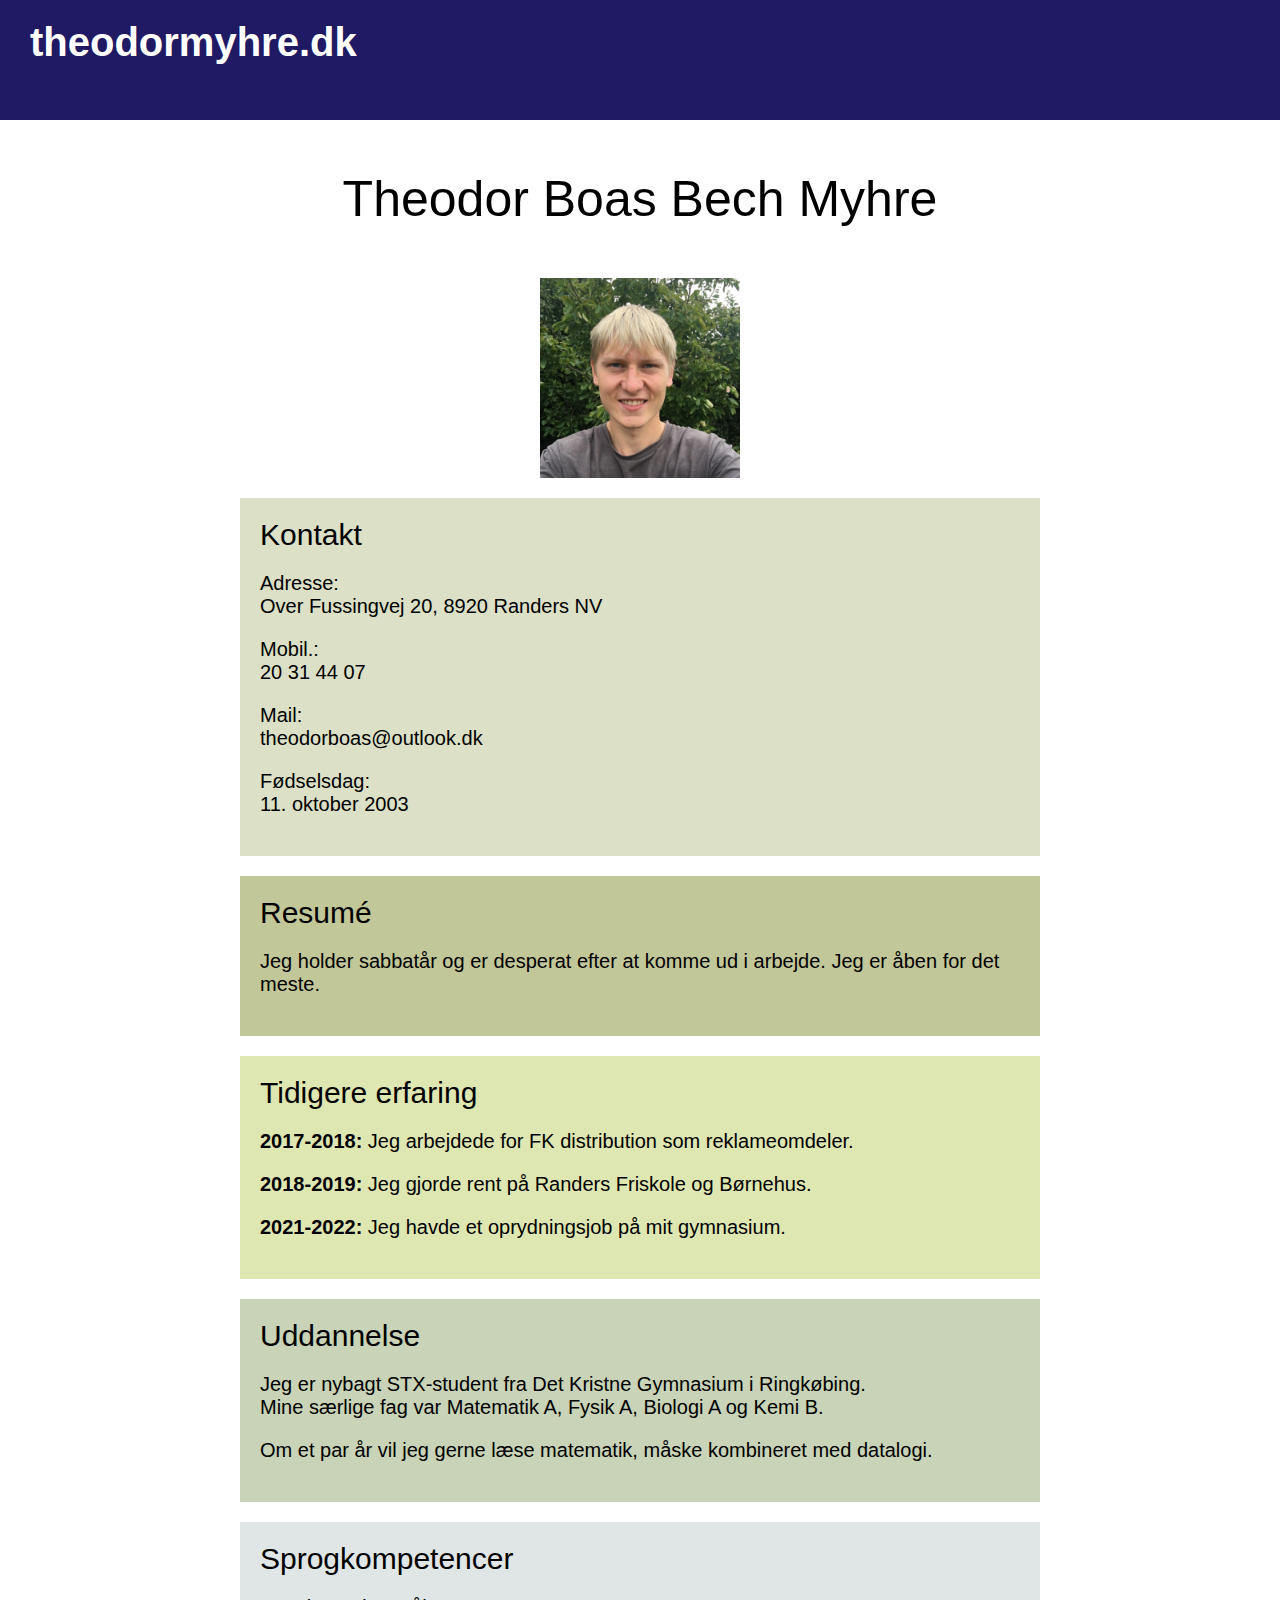
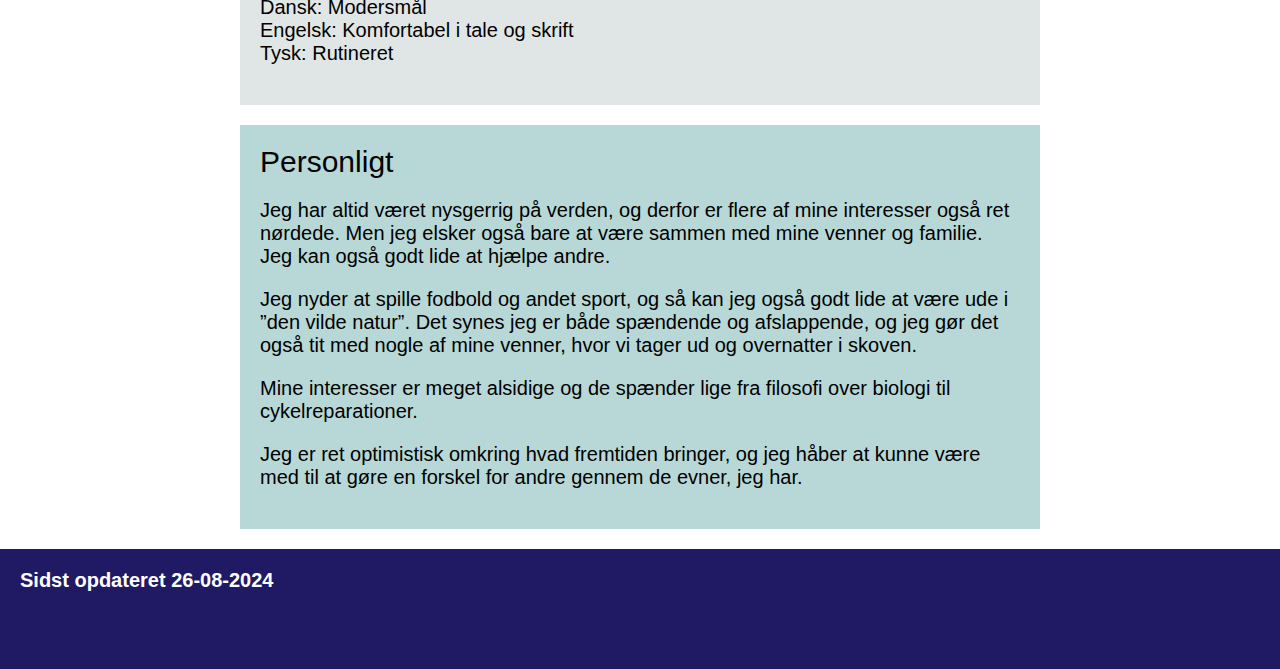
==== jks/index.html @ c3599e71 "jks" ====
<!DOCTYPE html>
<html>
<head lang="da-DK">
    <meta charset="UTF-8">
    <meta name="viewport" content="width=device-width, initial-scale=1.0">
    <title>CV Theodor Boas</title>
    <!-- <link rel="icon" href="img/exp6.png"> -->
    <link rel="icon" href="img/mandelbrot2.jpg">
    <link rel="stylesheet" href="../css/reset.css">
    <link rel="stylesheet" href="../css/main.css">
    <link rel="stylesheet" href="css/main.css">

    <!-- Google tag (gtag.js) -->
    <script async src="https://www.googletagmanager.com/gtag/js?id=G-Q6G8BFEWN6"></script>
    <script>
        window.dataLayer = window.dataLayer || [];
        function gtag(){dataLayer.push(arguments);}
        gtag('js', new Date());

        gtag('config', 'G-Q6G8BFEWN6');
    </script>
    </head>

<body>
    <header class="header-main">
        <div class="site-title">theodormyhre.dk</div>
        <nav></nav>
        <div></div>
    </header>

    <h1>Theodor Boas Bech Myhre</h1>
    <div id="imageA">
        <img src="img/file.jpg" alt="Image A" style="width: 200px;">
    </div>

    <div class="overview">
        <div class="contact">
            <h2>Kontakt</h2>
            <p>Adresse: <br> Over Fussingvej 20, 8920 Randers NV</p>
            <p>Mobil.: <br> 20 31 44 07 </p>
            <p>Mail: <br> theodorboas@outlook.dk</p>
            <p>Fødselsdag: <br> 11. oktober 2003</p>
        </div>

        <div class="summary">
            <h2>Resumé</h2>
            <p>
                Jeg holder sabbatår og er desperat efter at komme ud i arbejde. Jeg er åben for det meste.
            </p>
        </div>
    </div>

    <!-- <div class="referencer">
        <h2>Referencer</h2>
        <p>

        </p>
    </div> -->


    <div class="faglighed">
        <h2>Tidigere erfaring</h2>
        <p>
            <span class="bold">2017-2018:</span>
             Jeg arbejdede for FK distribution som reklameomdeler.
        </p>
        <p>
            <span class="bold">2018-2019:</span> Jeg gjorde rent på Randers Friskole og Børnehus.
        </p>
        <p>
            <span class="bold">2021-2022:</span> Jeg havde et oprydningsjob på mit gymnasium.
        </p>
    </div>

    
    <div class="uddannelse">
        <h2>Uddannelse</h2>
        <p>
            Jeg er nybagt STX-student fra Det Kristne Gymnasium i Ringkøbing. 
            <br>
            Mine særlige fag var Matematik A, Fysik A, Biologi A og Kemi B.
        </p>
        
        <p>
            Om et par år vil jeg gerne læse matematik, måske kombineret med datalogi.
        </p>
    </div>

    <div class="sprog">
        <h2>Sprogkompetencer</h2>
        <p>
            Dansk: Modersmål
            <br>
            Engelsk: Komfortabel i tale og skrift
            <br>
            Tysk: Rutineret
        </p>

    </div>

    <div class="personligt">
        <h2>Personligt</h2>
        <p>
            Jeg har altid været nysgerrig på verden, og derfor er flere af mine interesser også ret nørdede. Men jeg elsker også bare at være sammen med mine venner og familie. Jeg kan også godt lide at hjælpe andre.
        </p>
        <p>
            Jeg nyder at spille fodbold og andet sport, og så kan jeg også godt lide at være ude i ”den vilde natur”. Det synes jeg er både spændende og afslappende, og jeg gør det også tit med nogle af mine venner, hvor vi tager ud og overnatter i skoven.
        </p>
        <p>
            Mine interesser er meget alsidige og de spænder lige fra filosofi over biologi til cykelreparationer.
        </p>
        <p>
            Jeg er ret optimistisk omkring hvad fremtiden bringer, og jeg håber at kunne være med til at gøre en forskel for andre gennem de evner, jeg har.
        </p>
    </div>

    <div class="footer">Sidst opdateret 26-08-2024</div>
</body>
</html>
---- css/main.css ----
body {
    background-color: #ffffff;
}



h1 {
    font-size: 50px;
    font-family: Arial, Helvetica, sans-serif;
    /* margin-left: 20px; */
    margin-top: 50px;
    margin-bottom: 50px;
    text-align: center;
}

h2 {
    font-size: 30px;
    font-family: Arial, Helvetica, sans-serif;
    margin-bottom: 20px;
}

h3 {
    font-size: 25px;
    font-family: Arial, Helvetica, sans-serif;
    margin-bottom: 20px;
}

p {
    font-size: 20px;
    font-family: Arial, Helvetica, sans-serif;
    margin-bottom: 20px;
}

a {
    color: rgb(16, 0, 158);
    text-decoration: underline;
    cursor: pointer;
  }

ul, ol {
    font-size: 20px;
    font-family: Arial, Helvetica, sans-serif;
    margin-bottom: 20px;
    list-style-type: disc; /* Restores the bullet point */
    padding-left: 30px; /* Adds padding to indent the list items */
    margin: 0; /* Removes any default margin if needed */

}

li {
    margin-bottom: 10px; /* Optional: Adds some space between list items */
}


.bold {
    font-weight: bold;
}




.site-title {
    font-family: 'Arial', sans-serif;
    font-size: 40px;
    font-weight: bold;
    color: white;
    padding: 20px; /* Adds padding to position it nicely */
    text-align: left; /* Align text to the left */
    background-color: transparent; /* Make sure background is transparent */
    margin-left: 10px; /* Adjust the left margin */
}

.header-main {
    width: 100%;
    height: 120px;
    background-color: rgb(31, 26, 99);
    display: flex;
    flex-direction: row;
    flex-wrap: wrap;
    justify-content: space-between; /*space-evenly, flex-start, center*/
    align-content: normal; /*flex-end, stretch*/
    align-items: flex-start;
    /* gap: 50px 40px; */
}




/* #image-container {
    display: flex;
    width: 800px;
    background-color: rgb(255, 255, 0);
    height: 700px;
} */

/* #imageA, #imageB {
    flex: 1;
    display: flex;
    align-items: center;
    justify-content: center;
    position: relative;
    overflow: hidden;
} */

#imageA, #imageB {
    display: flex;
    justify-content: center;
    padding: 0 20px 20px 20px;
}

/* #outside-container {
    display: flex;
    flex-direction: row;
    justify-content: center;
    background-color: rgb(255, 60, 0);
} */



.overview {
    display: flex;
    /* justify-content: space-between; */
    /* gap: 20px; */
    max-width: 800px;
    width: calc(100% - 40px);
    margin: auto;
    margin-bottom: 20px;
    /* margin: 20px auto; */
    /* padding: 20px; */
}

.overview .contact {
    flex: 1;
    padding: 20px;
    max-width: 300px;
    margin-right: 20px;
    /* max-width: 300px; */
    background-color: #dbe0c7;
}

.overview .summary {
    flex: 1;
    padding: 20px;
    /* max-width: 800px; */
    background-color: #c2c799;
}

.button-image img {
    border: 2px solid #533131;
    box-shadow: 2px 2px 5px rgba(0, 0, 0, 0.2);
    border-radius: 5px;
}

.button-image img:hover {
    opacity: 0.8;
    transform: scale(1.05);
    cursor: pointer;
}


/* @keyframes pulse {
    0% {
        transform: scale(1);
    }
    50% {
        transform: scale(1.1);
    }
    100% {
        transform: scale(1);
    }
} */

/* .button-image img {
    animation: pulse 0.5s infinite;
} */




.referencer {
    max-width: 800px;
    width: calc(100% - 40px);
    margin: auto;
    margin-bottom: 20px;
    padding: 20px;
    background-color: #b4c747bd;
}

.faglighed {
    max-width: 800px;
    width: calc(100% - 40px);
    padding: 20px;
    margin: auto;
    margin-bottom: 20px;
    background-color: #bece6781;
}

.IT {
    max-width: 800px;
    width: calc(100% - 40px); /* 100% width minus 20px on each side */
    margin: auto;
    margin-bottom: 20px;
    padding: 20px;
    background-color: #90bd47a2;

}
.projekter {
    max-width: 800px;
    width: calc(100% - 40px); /* 100% width minus 20px on each side */
    margin: auto;
    margin-bottom: 20px;
    padding: 20px;
    background-color: #a6c772a2;
}

.projekter .box {
    display: flex;
    flex-wrap: wrap;
    gap: 10px;
}

.projekter .box > div {
    flex: 1 1 calc(50% - 10px); /* Grow to fill space, but never shrink below 200px */
    /* max-width: calc(50% - 10px); */
    min-width: 200px; /* Ensure each project box is at least 200px wide */
    box-sizing: border-box;
    padding: 10px;
}

.projekt1 {
    background-color: rgb(0, 255, 136);
}

.projekt2 {
    background-color: red;
}

.projekt3 {
    background-color: rgb(0, 17, 255);
}

.projekt4 {
    background-color: rgb(255, 251, 0);
}


.uddannelse {
    max-width: 800px;
    width: calc(100% - 40px);
    margin: auto;
    margin-bottom: 20px;
    padding: 20px;
    background-color: #a9b98ea2;
}

.sprog {
    max-width: 800px;
    width: calc(100% - 40px);
    margin: auto;
    margin-bottom: 20px;
    padding: 20px;
    background-color: rgba(221, 228, 227, 0.925);
}

.personligt {
    max-width: 800px;
    width: calc(100% - 40px);
    margin: auto;
    margin-bottom: 20px;
    padding: 20px;
    background-color: rgb(183, 216, 214);
}

.footer {
    height: 120px;
    background-color: rgb(31, 26, 99);
    font-family: 'Arial', sans-serif;
    font-size: 20px;
    font-weight: bold;
    color: white;
    padding: 20px;
    bottom: 0;
    left: 0;
    z-index: 10;
    
}

@media (max-width: 1300px) {
    .overview{
        flex-direction: column;
        /* margin: 20px 10px; */
        /* margin-left: 20px; */
        /* padding: 20px; */
    }

    .overview .contact {
        max-width: 100%;
        margin-right: 0;
        margin-bottom: 20px;
    }

    /* .portraet-og-anbefaling{
        flex-direction: row;
        margin: 20px 10px;
        margin-left: 20px;
        padding: 20px;
    } */

    /* .portraet {
        height: none;
        width: 61.80339%;
        margin-left: 20px;
        margin: auto;
        margin-bottom: 20px;
    } */

    /* .anbefaling {
        width: calc(100% - 40px);
        height: auto;
        margin-left: 0px;
        margin-bottom: 20px;
        border: none;
        border-radius: none;
    } */
}


/* .image {
    width: 300px;
    height: 1000px;
    background-image: url(../img/forside.png);
    background-size: cover;
    background-repeat: repeat-x;
    border: blue solid 10px;
    background-position: center;
    margin-bottom: 100px;
    margin-left: 150px;
}    */





/* #se-her {
    color: orangered;
} */

/* #scroll-down-to-this {
    color: rgb(66, 66, 66);
} */

/* body div .abe {
    color: green;
    font-size: 40px;
    font-family: Arial, Helvetica, sans-serif;
    font-weight: 100;
    font-style: italic;
    text-align: left;
    text-decoration: underline;
    text-transform: none;
    line-height: 60px;
    word-spacing: 10px;
    width: 800px;
    height: 500px;
    background-color: rgb(188, 190, 30);
    float: left;
}

.test-div {
    width: 250px;
    height: 200px;
    background-color: blueviolet;
    margin-top: 200px;
    z-index: 28;
    border: blue solid 10px;
    cursor:progress;
    display:table;
}    */
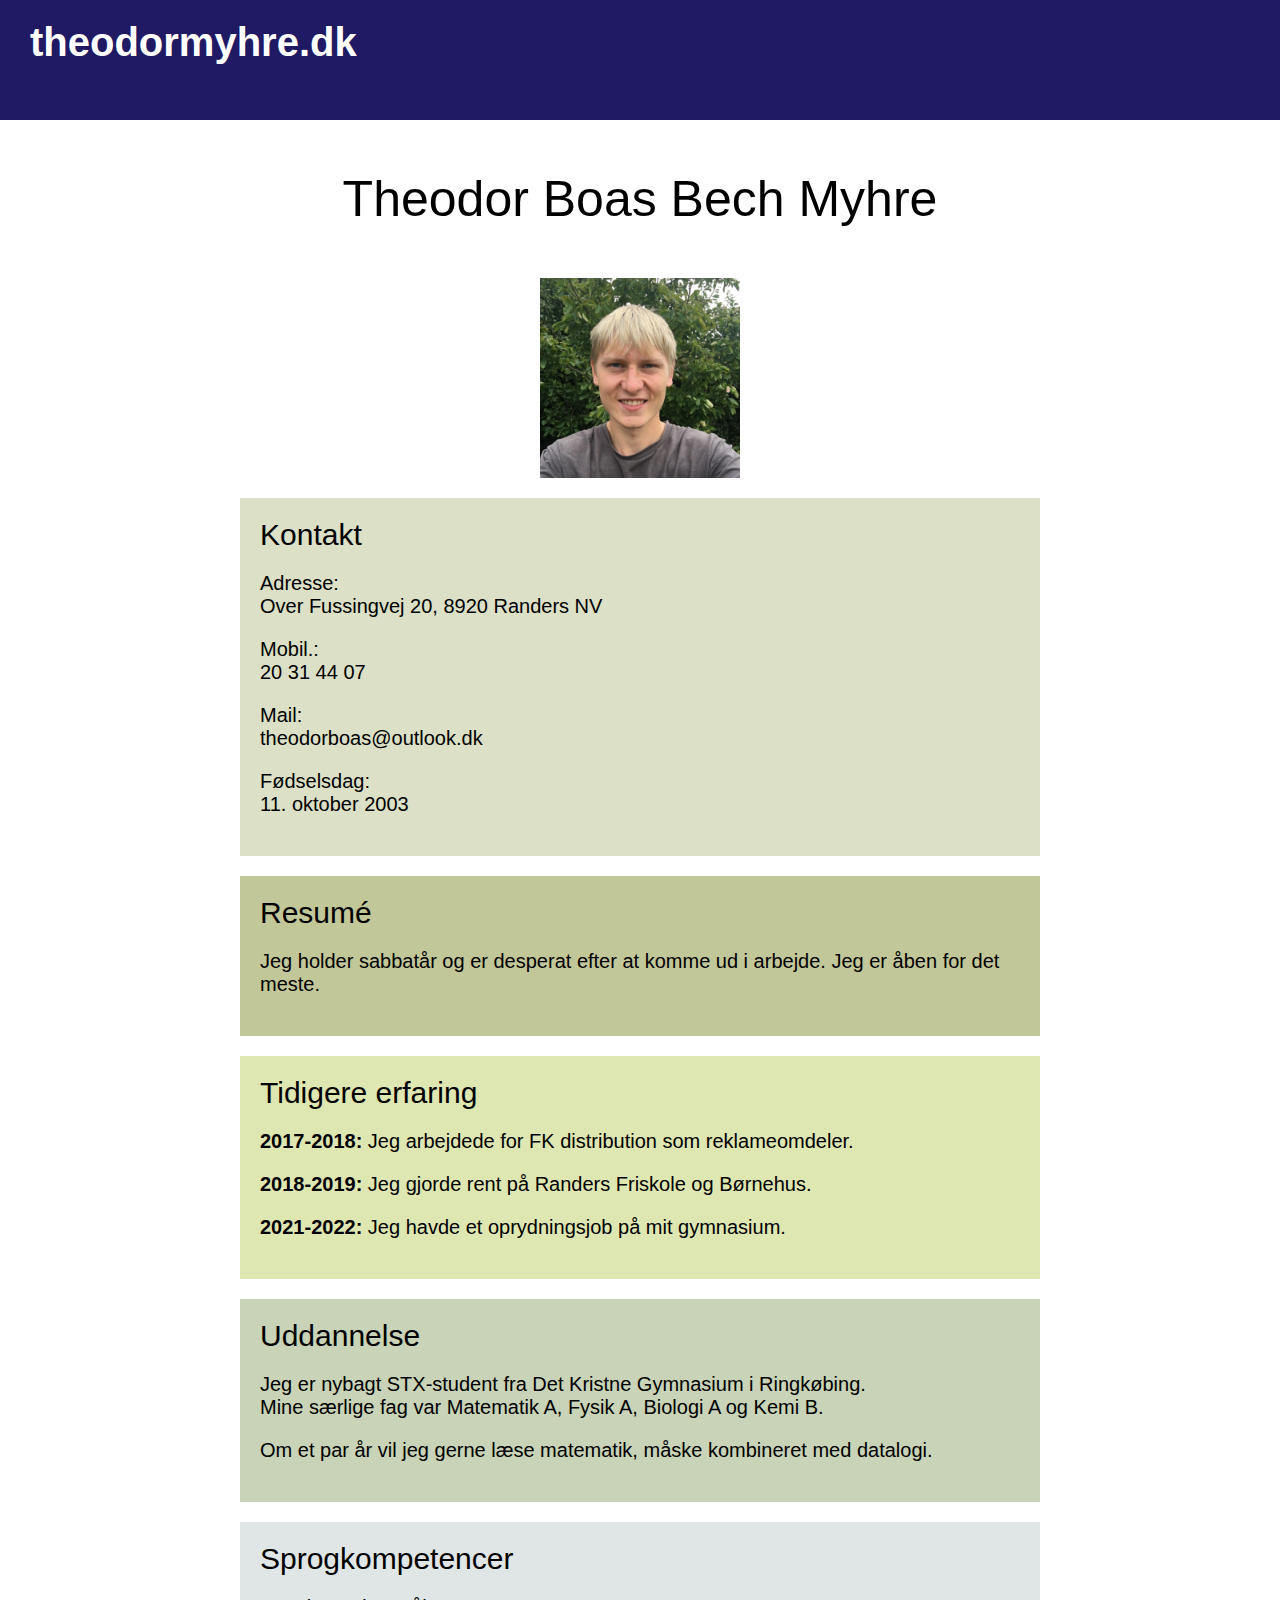
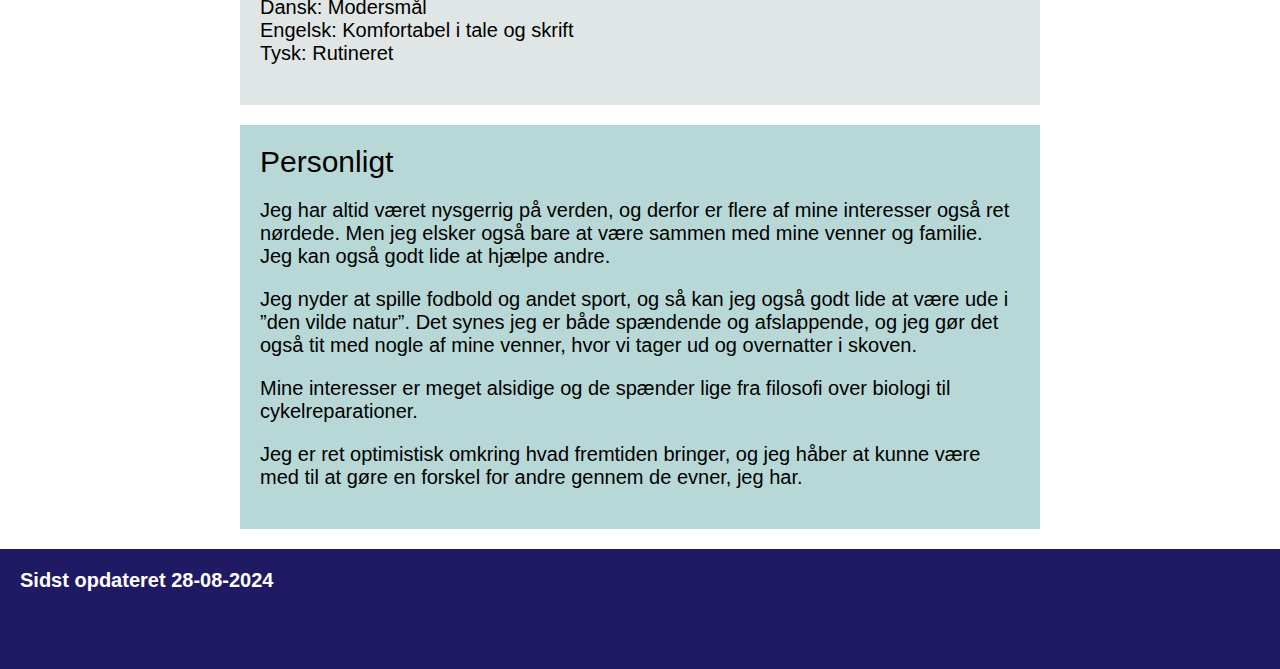
==== commit 98ece8bc: "hmm" ====
--- a/jks/index.html
+++ b/jks/index.html
@@ -114,6 +114,6 @@
         </p>
     </div>
 
-    <div class="footer">Sidst opdateret 26-08-2024</div>
+    <div class="footer">Sidst opdateret 28-08-2024</div>
 </body>
 </html>
--- a/css/main.css
+++ b/css/main.css
@@ -299,6 +299,7 @@
         margin-bottom: 20px;
     }
 
+    
     /* .portraet-og-anbefaling{
         flex-direction: row;
         margin: 20px 10px;
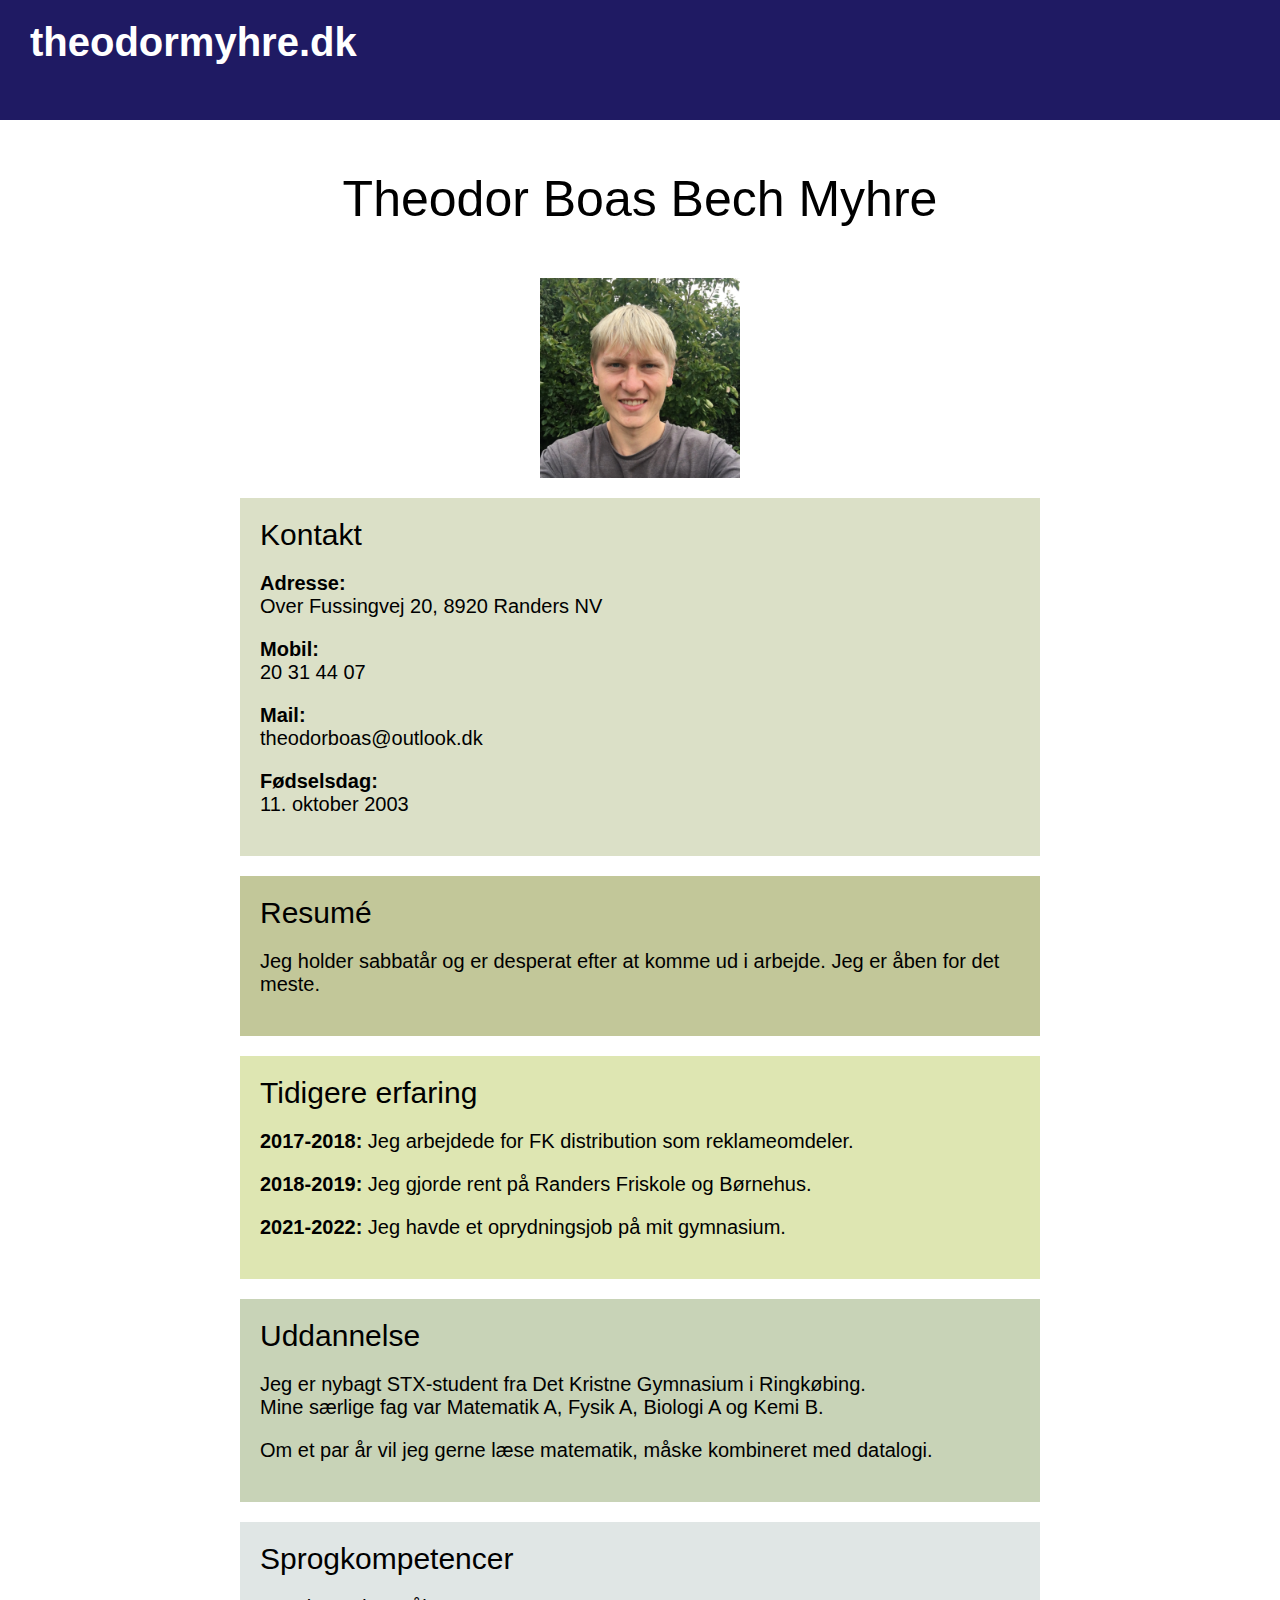
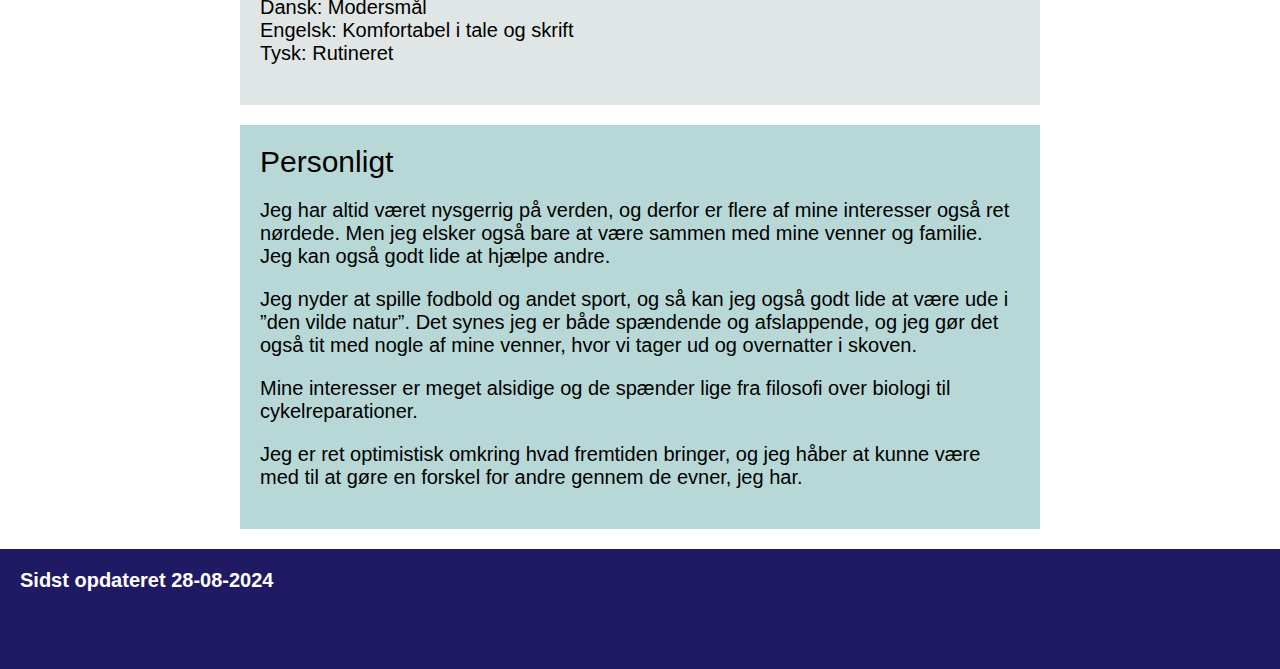
==== commit 6ecab895: "bold text" ====
--- a/jks/index.html
+++ b/jks/index.html
@@ -36,10 +36,10 @@
     <div class="overview">
         <div class="contact">
             <h2>Kontakt</h2>
-            <p>Adresse: <br> Over Fussingvej 20, 8920 Randers NV</p>
-            <p>Mobil.: <br> 20 31 44 07 </p>
-            <p>Mail: <br> theodorboas@outlook.dk</p>
-            <p>Fødselsdag: <br> 11. oktober 2003</p>
+            <p><span class="bold">Adresse:</span> <br> Over Fussingvej 20, 8920 Randers NV</p>
+            <p><span class="bold">Mobil:</span> <br> 20 31 44 07 </p>
+            <p><span class="bold">Mail:</span> <br> theodorboas@outlook.dk</p>
+            <p><span class="bold">Fødselsdag:</span> <br> 11. oktober 2003</p>
         </div>
 
         <div class="summary">
